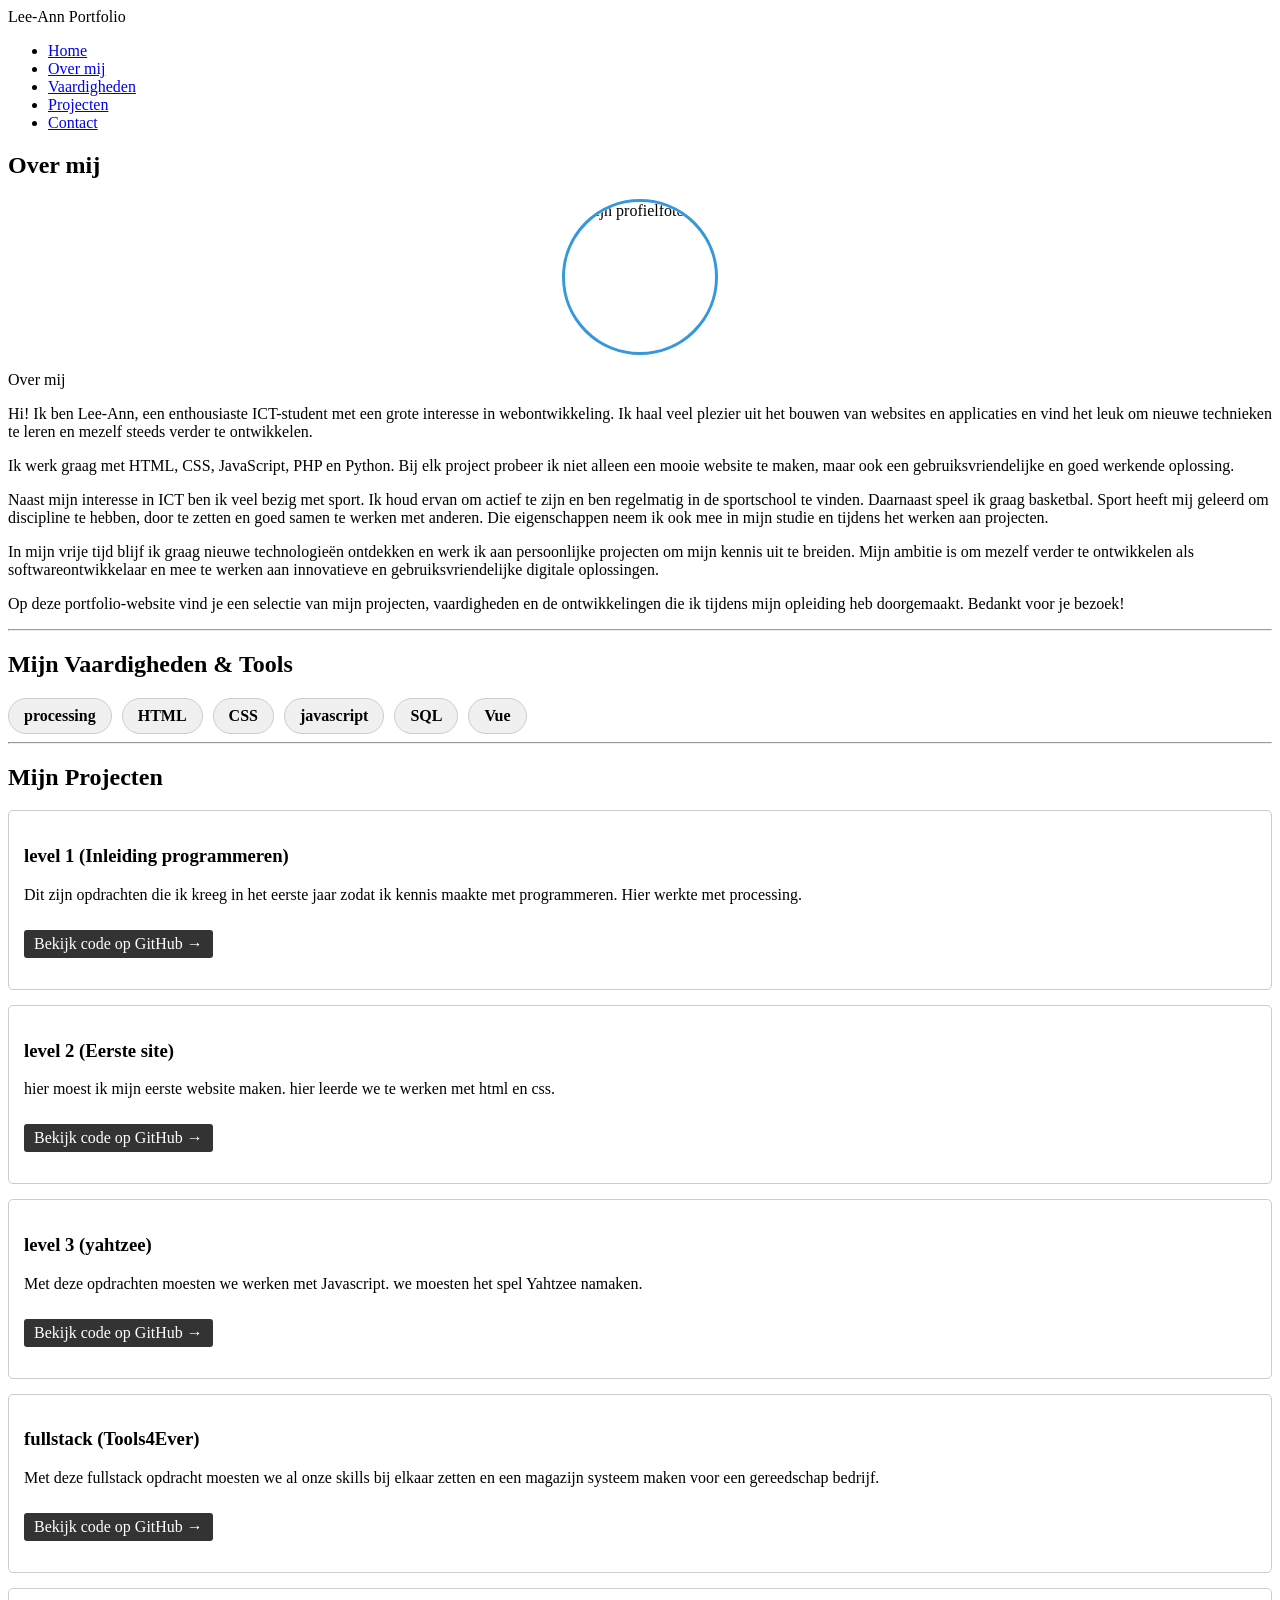
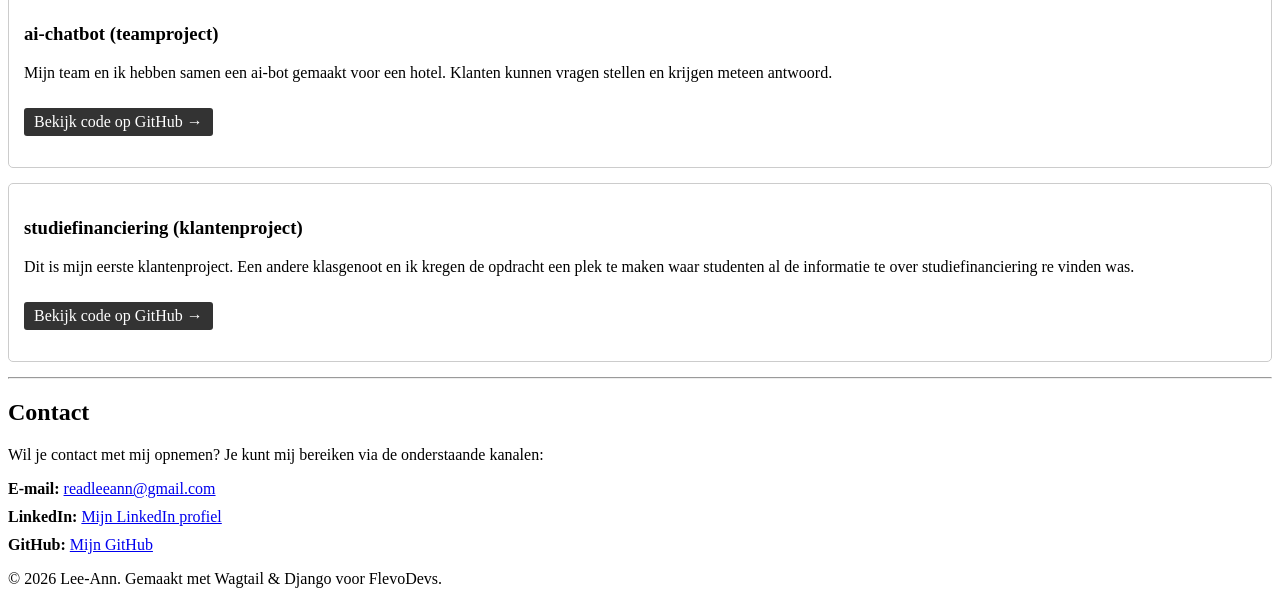
==== public/index.html @ 53906dfe "Add static portfolio site for Netlify to fix "Page not found" (6afc57148d81580de99af339) Co-Authored" ====
<!DOCTYPE html>
<html lang="nl">
    <head>
        <meta charset="utf-8" />
        <title>Home</title>
        <meta name="viewport" content="width=device-width, initial-scale=1" />
        <link rel="stylesheet" type="text/css" href="/static/css/welcome.css">
        <link rel="stylesheet" type="text/css" href="/static/css/home.css">
    </head>
    <body>
        <nav class="navbar">
            <div class="logo">Lee-Ann Portfolio</div>
            <ul class="nav-links">
                <li><a href="/">Home</a></li>
                <li><a href="/#over-mij">Over mij</a></li>
                <li><a href="/#vaardigheden">Vaardigheden</a></li>
                <li><a href="/#projecten">Projecten</a></li>
                <li><a href="/#contact">Contact</a></li>
            </ul>
        </nav>
        <main class="container">
        <div class="sectie" id="over-mij">
            <h2>Over mij</h2>
            <img src="/media/images/profielfoto.png" alt="Mijn profielfoto" style="width: 150px; height: 150px; object-fit: cover; border-radius: 50%; display: block; margin: 0 auto 15px; border: 3px solid #3498db;">
            <p data-block-key="vyj7q">Over mij</p><p data-block-key="49t7g"></p><p data-block-key="etj64">Hi! Ik ben Lee-Ann, een enthousiaste ICT-student met een grote interesse in webontwikkeling. Ik haal veel plezier uit het bouwen van websites en applicaties en vind het leuk om nieuwe technieken te leren en mezelf steeds verder te ontwikkelen.</p><p data-block-key="e9cq6">Ik werk graag met HTML, CSS, JavaScript, PHP en Python. Bij elk project probeer ik niet alleen een mooie website te maken, maar ook een gebruiksvriendelijke en goed werkende oplossing.</p><p data-block-key="ccodj">Naast mijn interesse in ICT ben ik veel bezig met sport. Ik houd ervan om actief te zijn en ben regelmatig in de sportschool te vinden. Daarnaast speel ik graag basketbal. Sport heeft mij geleerd om discipline te hebben, door te zetten en goed samen te werken met anderen. Die eigenschappen neem ik ook mee in mijn studie en tijdens het werken aan projecten.</p><p data-block-key="f2jbv">In mijn vrije tijd blijf ik graag nieuwe technologieën ontdekken en werk ik aan persoonlijke projecten om mijn kennis uit te breiden. Mijn ambitie is om mezelf verder te ontwikkelen als softwareontwikkelaar en mee te werken aan innovatieve en gebruiksvriendelijke digitale oplossingen.</p><p data-block-key="2pglu">Op deze portfolio-website vind je een selectie van mijn projecten, vaardigheden en de ontwikkelingen die ik tijdens mijn opleiding heb doorgemaakt. Bedankt voor je bezoek!</p>
        </div>
        <hr>
        <div class="sectie" id="vaardigheden">
            <h2>Mijn Vaardigheden &amp; Tools</h2>
            <div style="display: flex; gap: 10px; flex-wrap: wrap;">
                <span style="background-color: #f0f0f0; padding: 8px 15px; border-radius: 20px; font-weight: bold; border: 1px solid #ccc; display: inline-block;">processing</span>
                <span style="background-color: #f0f0f0; padding: 8px 15px; border-radius: 20px; font-weight: bold; border: 1px solid #ccc; display: inline-block;">HTML</span>
                <span style="background-color: #f0f0f0; padding: 8px 15px; border-radius: 20px; font-weight: bold; border: 1px solid #ccc; display: inline-block;">CSS</span>
                <span style="background-color: #f0f0f0; padding: 8px 15px; border-radius: 20px; font-weight: bold; border: 1px solid #ccc; display: inline-block;">javascript</span>
                <span style="background-color: #f0f0f0; padding: 8px 15px; border-radius: 20px; font-weight: bold; border: 1px solid #ccc; display: inline-block;">SQL</span>
                <span style="background-color: #f0f0f0; padding: 8px 15px; border-radius: 20px; font-weight: bold; border: 1px solid #ccc; display: inline-block;">Vue</span>
            </div>
        </div>
        <hr>
        <div class="sectie" id="projecten">
            <h2>Mijn Projecten</h2>
            <div style="border: 1px solid #ccc; padding: 15px; margin-bottom: 15px; border-radius: 5px;">
                <h3>level 1 (Inleiding programmeren)</h3>
                <div><p data-block-key="l4cmd">Dit zijn opdrachten die ik kreeg in het eerste jaar zodat ik kennis maakte met programmeren. Hier werkte met processing.</p></div>
                <p><a href="https://github.com/lee-ann36/level-1" target="_blank" rel="noopener" style="background-color: #333; color: white; padding: 5px 10px; text-decoration: none; border-radius: 3px; display: inline-block; margin-top: 10px;">Bekijk code op GitHub →</a></p>
            </div>
            <div style="border: 1px solid #ccc; padding: 15px; margin-bottom: 15px; border-radius: 5px;">
                <h3>level 2 (Eerste site)</h3>
                <div><p data-block-key="8f14z">hier moest ik mijn eerste website maken. hier leerde we te werken met html en css.</p></div>
                <p><a href="https://github.com/lee-ann36/level-2" target="_blank" rel="noopener" style="background-color: #333; color: white; padding: 5px 10px; text-decoration: none; border-radius: 3px; display: inline-block; margin-top: 10px;">Bekijk code op GitHub →</a></p>
            </div>
            <div style="border: 1px solid #ccc; padding: 15px; margin-bottom: 15px; border-radius: 5px;">
                <h3>level 3 (yahtzee)</h3>
                <div><p data-block-key="8f14z">Met deze opdrachten moesten we werken met Javascript. we moesten het spel Yahtzee namaken.</p></div>
                <p><a href="https://github.com/lee-ann36/level-3" target="_blank" rel="noopener" style="background-color: #333; color: white; padding: 5px 10px; text-decoration: none; border-radius: 3px; display: inline-block; margin-top: 10px;">Bekijk code op GitHub →</a></p>
            </div>
            <div style="border: 1px solid #ccc; padding: 15px; margin-bottom: 15px; border-radius: 5px;">
                <h3>fullstack (Tools4Ever)</h3>
                <div><p data-block-key="8f14z">Met deze fullstack opdracht moesten we al onze skills bij elkaar zetten en een magazijn systeem maken voor een gereedschap bedrijf.</p></div>
                <p><a href="https://github.com/lee-ann36/fullstack" target="_blank" rel="noopener" style="background-color: #333; color: white; padding: 5px 10px; text-decoration: none; border-radius: 3px; display: inline-block; margin-top: 10px;">Bekijk code op GitHub →</a></p>
            </div>
            <div style="border: 1px solid #ccc; padding: 15px; margin-bottom: 15px; border-radius: 5px;">
                <h3>ai-chatbot (teamproject)</h3>
                <div><p data-block-key="8f14z">Mijn team en ik hebben samen een ai-bot gemaakt voor een hotel. Klanten kunnen vragen stellen en krijgen meteen antwoord.</p></div>
                <p><a href="https://github.com/Panda-Joey/Ai_Chatbot-Teamproject" target="_blank" rel="noopener" style="background-color: #333; color: white; padding: 5px 10px; text-decoration: none; border-radius: 3px; display: inline-block; margin-top: 10px;">Bekijk code op GitHub →</a></p>
            </div>
            <div style="border: 1px solid #ccc; padding: 15px; margin-bottom: 15px; border-radius: 5px;">
                <h3>studiefinanciering (klantenproject)</h3>
                <div><p data-block-key="8f14z">Dit is mijn eerste klantenproject. Een andere klasgenoot en ik kregen de opdracht een plek te maken waar studenten al de informatie te over studiefinanciering re vinden was.</p></div>
                <p><a href="https://github.com/Panda-Joey/studiefinanciering" target="_blank" rel="noopener" style="background-color: #333; color: white; padding: 5px 10px; text-decoration: none; border-radius: 3px; display: inline-block; margin-top: 10px;">Bekijk code op GitHub →</a></p>
            </div>
        </div>
        <hr>
        <div class="sectie" id="contact">
            <h2>Contact</h2>
            <p>Wil je contact met mij opnemen? Je kunt mij bereiken via de onderstaande kanalen:</p>
            <ul style="list-style: none; padding: 0;">
                <li style="margin-bottom: 10px;"><strong>E-mail:</strong> <a href="mailto:readleeann@gmail.com">readleeann@gmail.com</a></li>
                <li style="margin-bottom: 10px;"><strong>LinkedIn:</strong> <a href="https://www.linkedin.com/in/lee-ann-read-604a21366/" target="_blank" rel="noopener">Mijn LinkedIn profiel</a></li>
                <li style="margin-bottom: 10px;"><strong>GitHub:</strong> <a href="https://github.com/lee-ann36" target="_blank" rel="noopener">Mijn GitHub</a></li>
            </ul>
        </div>
        </main>
        <footer>
            <p>&copy; 2026 Lee-Ann. Gemaakt met Wagtail &amp; Django voor FlevoDevs.</p>
        </footer>
    </body>
</html>
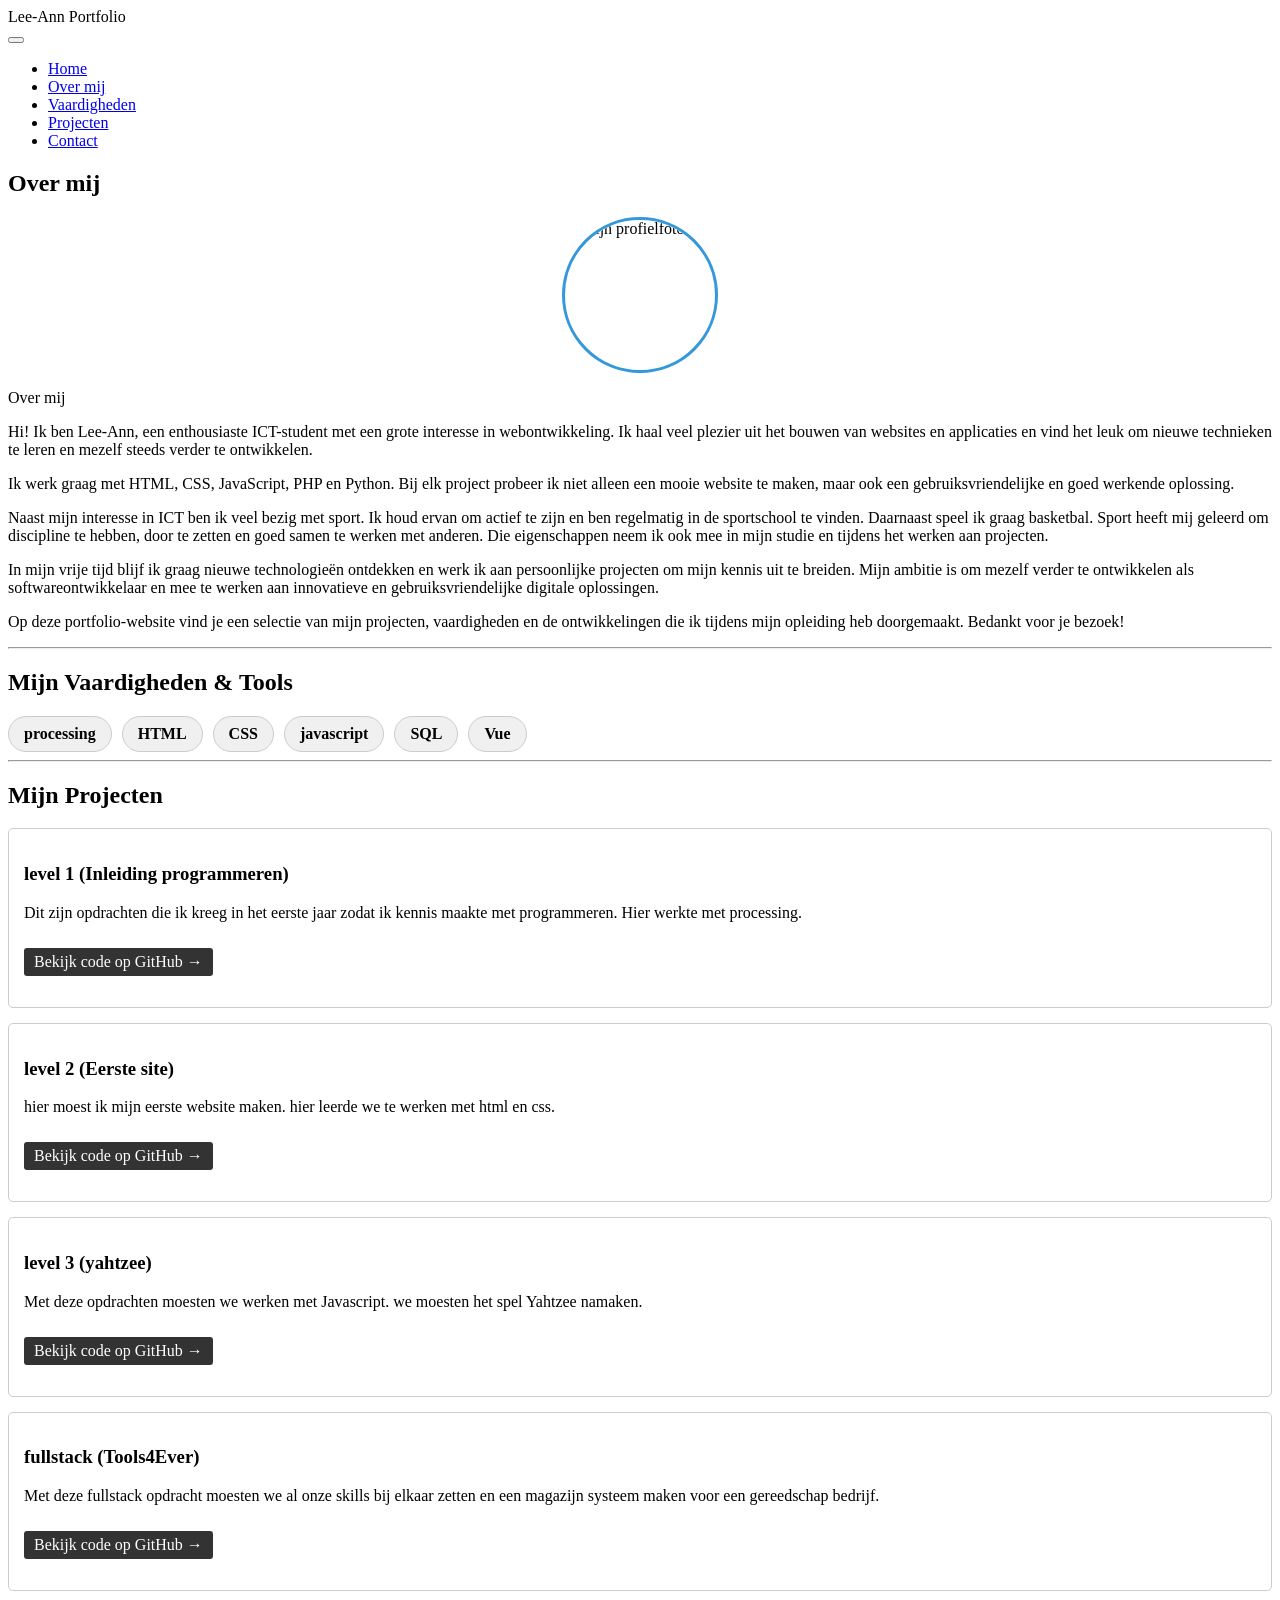
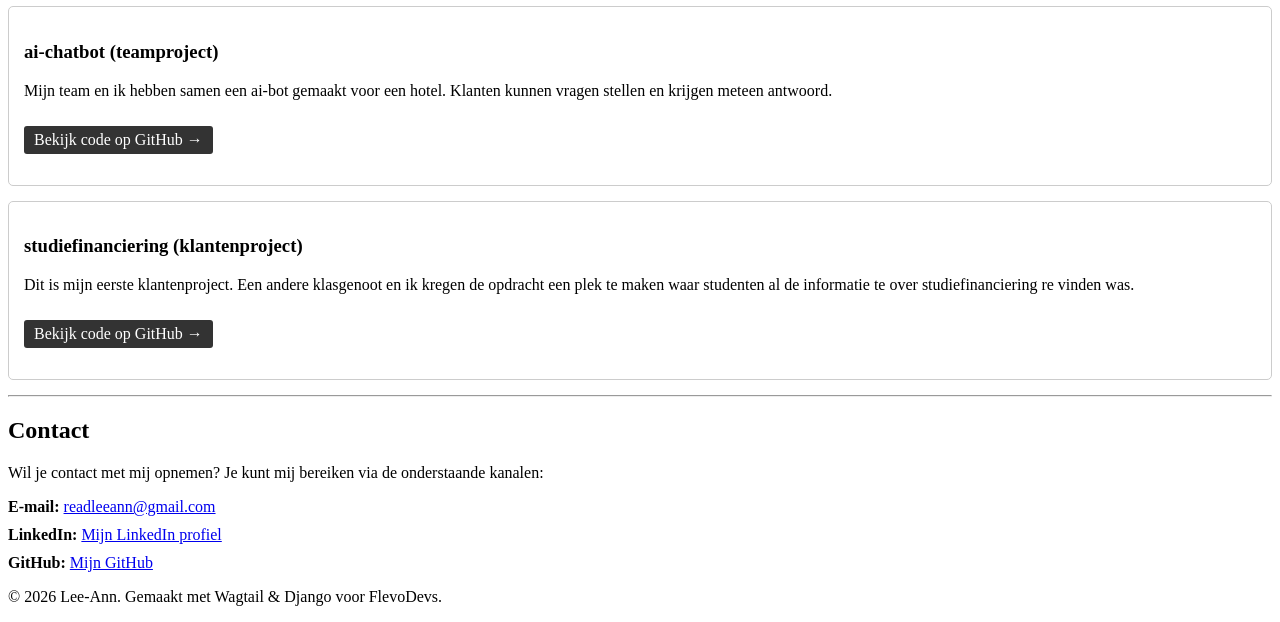
==== commit bd1d479c: "Voeg hamburger-dropdownmenu toe aan navbar op telefoons Co-Authored-By: Claude Opus 5.5 <noreply@ant" ====
--- a/public/index.html
+++ b/public/index.html
@@ -10,7 +10,10 @@
     <body>
         <nav class="navbar">
             <div class="logo">Lee-Ann Portfolio</div>
-            <ul class="nav-links">
+            <button class="menu-toggle" type="button" aria-label="Menu openen" aria-expanded="false" aria-controls="nav-links">
+                <span></span><span></span><span></span>
+            </button>
+            <ul class="nav-links" id="nav-links">
                 <li><a href="/">Home</a></li>
                 <li><a href="/#over-mij">Over mij</a></li>
                 <li><a href="/#vaardigheden">Vaardigheden</a></li>
@@ -84,5 +87,23 @@
         <footer>
             <p>&copy; 2026 Lee-Ann. Gemaakt met Wagtail &amp; Django voor FlevoDevs.</p>
         </footer>
+        <script>
+            (function () {
+                var navbar = document.querySelector('.navbar');
+                var knop = document.querySelector('.menu-toggle');
+                if (!navbar || !knop) return;
+                function zet(open) {
+                    navbar.classList.toggle('open', open);
+                    knop.setAttribute('aria-expanded', open);
+                    knop.setAttribute('aria-label', open ? 'Menu sluiten' : 'Menu openen');
+                }
+                knop.addEventListener('click', function () {
+                    zet(!navbar.classList.contains('open'));
+                });
+                navbar.querySelectorAll('.nav-links a').forEach(function (link) {
+                    link.addEventListener('click', function () { zet(false); });
+                });
+            })();
+        </script>
     </body>
 </html>
